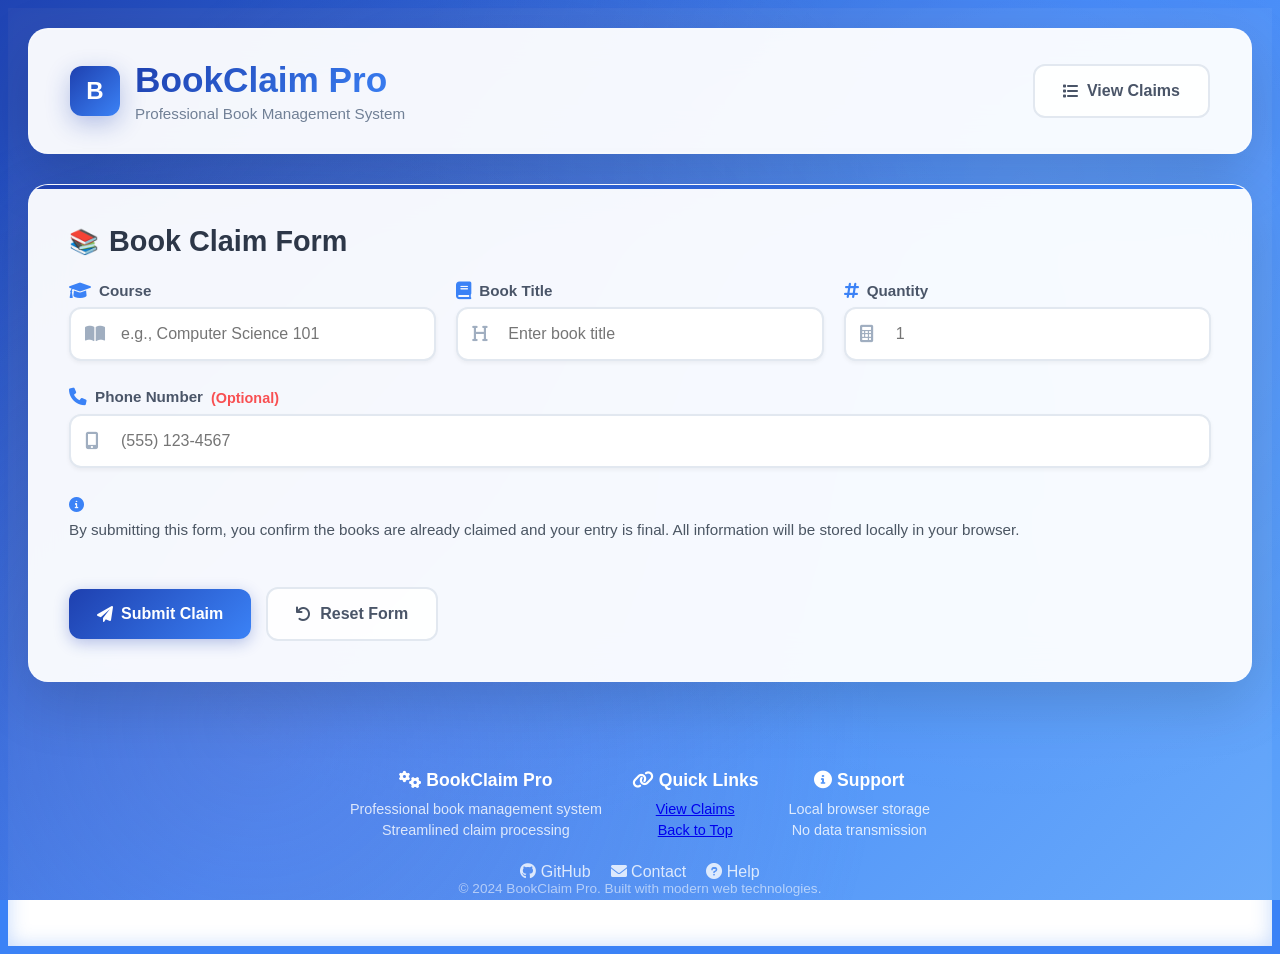
==== claim-book.html @ aa255caf "Update color scheme to blue: applied blue gradients, backgrounds, and accents throughout both HTML f" ====
<!DOCTYPE html>
<html lang="en">
<head>
    <meta charset="UTF-8">
    <meta name="viewport" content="width=device-width, initial-scale=1.0">
    <title>BookClaim Pro - Professional Book Management System</title>
    <link href="https://cdnjs.cloudflare.com/ajax/libs/font-awesome/6.0.0/css/all.min.css" rel="stylesheet">
    <style>
        * {
            box-sizing: border-box;
        }

        body {
            margin: 0;
            font-family: 'Inter', 'Segoe UI', Tahoma, Geneva, Verdana, sans-serif;
            color: #1f2937;
            min-height: 100vh;
            position: relative;
            z-index: 0;
            border: 8px solid #3b82f6;
            box-shadow: inset 0 0 20px rgba(59, 130, 246, 0.3);
            overflow-x: hidden;
        }

        body::before {
            content: "";
            position: fixed;
            inset: 0;
            background: linear-gradient(135deg, #1e40af 0%, #3b82f6 50%, #60a5fa 100%);
            opacity: 0.95;
            z-index: -1;
            animation: gradientShift 15s ease infinite;
        }

        @keyframes gradientShift {
            0% { background-position: 0% 50%; }
            50% { background-position: 100% 50%; }
            100% { background-position: 0% 50%; }
        }

        body::after {
            content: "";
            position: fixed;
            inset: 0;
            background: radial-gradient(circle at 20% 80%, rgba(120, 119, 198, 0.3), transparent 50%),
                        radial-gradient(circle at 80% 20%, rgba(255, 255, 255, 0.1), transparent 50%),
                        radial-gradient(circle at 40% 40%, rgba(120, 119, 198, 0.2), transparent 50%);
            z-index: -1;
            animation: float 20s ease-in-out infinite;
        }

        @keyframes float {
            0%, 100% { transform: translateY(0px) rotate(0deg); }
            33% { transform: translateY(-10px) rotate(1deg); }
            66% { transform: translateY(5px) rotate(-1deg); }
        }

        .student-container {
            width: 100%;
            min-height: 100vh;
            margin: 0;
            padding: 20px;
            display: flex;
            flex-direction: column;
        }

        .student-header {
            padding: 30px 40px;
            margin-bottom: 30px;
            background: rgba(255, 255, 255, 0.95);
            backdrop-filter: blur(20px);
            border-radius: 20px;
            box-shadow: 0 20px 60px rgba(0, 0, 0, 0.15);
            display: flex;
            flex-wrap: wrap;
            justify-content: space-between;
            gap: 20px;
            align-items: center;
            border: 2px solid rgba(255, 255, 255, 0.2);
            position: relative;
            overflow: hidden;
            animation: slideInFromTop 0.8s ease-out;
        }

        .student-header::before {
            content: "";
            position: absolute;
            top: 0;
            left: -100%;
            width: 100%;
            height: 100%;
            background: linear-gradient(90deg, transparent, rgba(255, 255, 255, 0.4), transparent);
            animation: shimmer 3s infinite;
        }

        @keyframes slideInFromTop {
            from { transform: translateY(-50px); opacity: 0; }
            to { transform: translateY(0); opacity: 1; }
        }

        @keyframes shimmer {
            0% { left: -100%; }
            100% { left: 100%; }
        }

        .logo-section {
            display: flex;
            align-items: center;
            gap: 15px;
        }

        .logo {
            width: 50px;
            height: 50px;
            background: linear-gradient(135deg, #1e40af, #3b82f6);
            border-radius: 12px;
            display: flex;
            align-items: center;
            justify-content: center;
            color: white;
            font-size: 24px;
            font-weight: bold;
            box-shadow: 0 8px 25px rgba(30, 64, 175, 0.3);
        }

        .brand-info h1 {
            margin: 0;
            font-size: 2.2rem;
            color: #2d3748;
            font-weight: 700;
            background: linear-gradient(135deg, #1e40af, #3b82f6);
            -webkit-background-clip: text;
            -webkit-text-fill-color: transparent;
            background-clip: text;
        }

        .brand-tagline {
            margin: 5px 0 0;
            color: #718096;
            font-size: 0.95rem;
            font-weight: 500;
        }

        .student-main {
            display: grid;
            gap: 30px;
            flex: 1;
        }

        .enroll-card {
            background: rgba(255, 255, 255, 0.95);
            backdrop-filter: blur(20px);
            padding: 40px;
            border-radius: 20px;
            box-shadow: 0 20px 60px rgba(0, 0, 0, 0.15);
            border: 1px solid rgba(255, 255, 255, 0.2);
            animation: fadeInUp 0.8s ease-out 0.2s both;
            position: relative;
            overflow: hidden;
        }

        .enroll-card::before {
            content: "";
            position: absolute;
            top: 0;
            left: 0;
            right: 0;
            height: 4px;
            background: linear-gradient(90deg, #1e40af, #3b82f6, #60a5fa, #93c5fd);
            background-size: 300% 300%;
            animation: gradientFlow 3s ease infinite;
        }

        @keyframes fadeInUp {
            from { transform: translateY(30px); opacity: 0; }
            to { transform: translateY(0); opacity: 1; }
        }

        @keyframes gradientFlow {
            0% { background-position: 0% 50%; }
            50% { background-position: 100% 50%; }
            100% { background-position: 0% 50%; }
        }

        .enroll-card h2 {
            margin-top: 0;
            color: #2d3748;
            font-size: 1.8rem;
            font-weight: 700;
            display: flex;
            align-items: center;
            gap: 10px;
        }

        .enroll-card h2::before {
            content: "📚";
            font-size: 1.5rem;
        }

        .enroll-form {
            display: grid;
            gap: 25px;
        }

        .input-grid {
            display: grid;
            grid-template-columns: repeat(auto-fit, minmax(280px, 1fr));
            gap: 20px;
        }

        .form-group {
            position: relative;
        }

        label {
            display: flex;
            align-items: center;
            gap: 8px;
            font-size: 0.95rem;
            color: #4a5568;
            font-weight: 600;
            margin-bottom: 8px;
        }

        label i {
            color: #3b82f6;
            font-size: 1.1rem;
        }

        .input-wrapper {
            position: relative;
        }

        input,
        select {
            width: 100%;
            padding: 16px 20px;
            padding-left: 50px;
            border: 2px solid #e2e8f0;
            border-radius: 12px;
            background: #ffffff;
            color: #2d3748;
            font-size: 1rem;
            transition: all 0.3s ease;
            box-shadow: 0 2px 4px rgba(0, 0, 0, 0.05);
        }

        input:focus,
        select:focus {
            outline: none;
            border-color: #3b82f6;
            box-shadow: 0 0 0 3px rgba(59, 130, 246, 0.1);
            transform: translateY(-2px);
        }

        .input-icon {
            position: absolute;
            left: 16px;
            top: 50%;
            transform: translateY(-50%);
            color: #a0aec0;
            font-size: 1.1rem;
            z-index: 1;
        }

        .agreement {
            margin: 0;
            font-size: 0.95rem;
            color: #4b5663;
            line-height: 1.6;
        }

        .final-note {
            margin-top: 4px;
            font-size: 0.9rem;
            color: #fa0909;
            opacity: 0.7;
        }

        .form-actions {
            display: flex;
            flex-wrap: wrap;
            gap: 15px;
            align-items: center;
            justify-content: space-between;
            margin-top: 10px;
        }

        .btn {
            cursor: pointer;
            border: none;
            border-radius: 12px;
            padding: 16px 28px;
            font-size: 1rem;
            font-weight: 600;
            display: inline-flex;
            align-items: center;
            justify-content: center;
            gap: 8px;
            text-decoration: none;
            transition: all 0.3s ease;
            position: relative;
            overflow: hidden;
        }

        .btn::before {
            content: "";
            position: absolute;
            top: 0;
            left: -100%;
            width: 100%;
            height: 100%;
            background: linear-gradient(90deg, transparent, rgba(255, 255, 255, 0.2), transparent);
            transition: left 0.5s;
        }

        .btn:hover::before {
            left: 100%;
        }

        .btn-primary {
            background: linear-gradient(135deg, #1e40af, #3b82f6);
            color: white;
            box-shadow: 0 4px 15px rgba(30, 64, 175, 0.3);
        }

        .btn-primary:hover {
            transform: translateY(-2px);
            box-shadow: 0 8px 25px rgba(30, 64, 175, 0.4);
        }

        .btn-secondary {
            background: rgba(255, 255, 255, 0.9);
            color: #4a5568;
            border: 2px solid #e2e8f0;
        }

        .btn-secondary:hover {
            background: #f7fafc;
            border-color: #cbd5e0;
            transform: translateY(-1px);
        }

        .footer {
            margin-top: 40px;
            padding: 30px 0;
            text-align: center;
            color: rgba(255, 255, 255, 0.8);
            animation: fadeInUp 0.8s ease-out 1s both;
        }

        .footer-content {
            display: flex;
            flex-wrap: wrap;
            justify-content: center;
            gap: 30px;
            margin-bottom: 20px;
        }

        .footer-section h3 {
            color: white;
            margin-bottom: 10px;
            font-size: 1.1rem;
        }

        .footer-section p {
            margin: 5px 0;
            font-size: 0.9rem;
        }

        .footer-links {
            display: flex;
            gap: 20px;
            justify-content: center;
        }

        .footer-links a {
            color: rgba(255, 255, 255, 0.8);
            text-decoration: none;
            transition: color 0.3s ease;
        }

        .footer-links a:hover {
            color: white;
        }

        .copyright {
            font-size: 0.85rem;
            opacity: 0.7;
        }

        .notification {
            position: fixed;
            top: 20px;
            right: 20px;
            padding: 16px 24px;
            border-radius: 12px;
            color: white;
            font-weight: 600;
            box-shadow: 0 10px 30px rgba(0, 0, 0, 0.3);
            z-index: 1000;
            transform: translateX(400px);
            transition: transform 0.3s ease;
            display: flex;
            align-items: center;
            gap: 10px;
        }

        .notification.show {
            transform: translateX(0);
        }

        .notification.success {
            background: linear-gradient(135deg, #48bb78, #38a169);
        }

        .notification.error {
            background: linear-gradient(135deg, #f56565, #e53e3e);
        }

        .loading {
            display: inline-block;
            width: 20px;
            height: 20px;
            border: 3px solid rgba(255, 255, 255, 0.3);
            border-radius: 50%;
            border-top-color: white;
            animation: spin 1s ease-in-out infinite;
        }

        @keyframes spin {
            to { transform: rotate(360deg); }
        }

        @media (max-width: 860px) {
            .input-grid {
                grid-template-columns: 1fr;
            }
        }
    </style>
</head>
<body>
    <div class="student-container">
        <header class="student-header">
            <div class="logo-section">
                <div class="logo">B</div>
                <div class="brand-info">
                    <h1>BookClaim Pro</h1>
                    <div class="brand-tagline">Professional Book Management System</div>
                </div>
            </div>
            <div class="header-actions">
                <a href="claimed-books.html" class="btn btn-secondary">
                    <i class="fas fa-list"></i> View Claims
                </a>
            </div>
        </header>

        <main class="student-main">
            <section class="enroll-card">
                <h2>Book Claim Form</h2>
                <form id="claimForm" class="enroll-form">
                    <div class="input-grid">
                        <div class="form-group">
                            <label for="course">
                                <i class="fas fa-graduation-cap"></i> Course
                            </label>
                            <div class="input-wrapper">
                                <i class="fas fa-book-open input-icon"></i>
                                <input type="text" id="course" name="course" placeholder="e.g., Computer Science 101" required />
                            </div>
                        </div>

                        <div class="form-group">
                            <label for="bookTitle">
                                <i class="fas fa-book"></i> Book Title
                            </label>
                            <div class="input-wrapper">
                                <i class="fas fa-heading input-icon"></i>
                                <input type="text" id="bookTitle" name="bookTitle" placeholder="Enter book title" required />
                            </div>
                        </div>

                        <div class="form-group">
                            <label for="quantity">
                                <i class="fas fa-hashtag"></i> Quantity
                            </label>
                            <div class="input-wrapper">
                                <i class="fas fa-calculator input-icon"></i>
                                <input type="number" id="quantity" name="quantity" min="1" placeholder="1" required />
                            </div>
                        </div>
                    </div>

                    <div class="form-group">
                        <label for="phone">
                            <i class="fas fa-phone"></i> Phone Number <span class="final-note">(Optional)</span>
                        </label>
                        <div class="input-wrapper">
                            <i class="fas fa-mobile-alt input-icon"></i>
                            <input type="tel" id="phone" name="phone" placeholder="(555) 123-4567" />
                        </div>
                    </div>

                    <div class="agreement">
                        <i class="fas fa-info-circle" style="color: #3b82f6; margin-top: 2px;"></i>
                        <div>By submitting this form, you confirm the books are already claimed and your entry is final. All information will be stored locally in your browser.</div>
                    </div>

                    <div class="form-actions">
                    <div class="form-actions">
                        <button type="submit" class="btn btn-primary">
                            <i class="fas fa-paper-plane"></i> Submit Claim
                        </button>
                        <button type="reset" class="btn btn-secondary">
                            <i class="fas fa-undo"></i> Reset Form
                        </button>
                    </div>
                </form>
            </section>
        </main>

        <footer class="footer">
            <div class="footer-content">
                <div class="footer-section">
                    <h3><i class="fas fa-cogs"></i> BookClaim Pro</h3>
                    <p>Professional book management system</p>
                    <p>Streamlined claim processing</p>
                </div>
                <div class="footer-section">
                    <h3><i class="fas fa-link"></i> Quick Links</h3>
                    <p><a href="claimed-books.html">View Claims</a></p>
                    <p><a href="#top">Back to Top</a></p>
                </div>
                <div class="footer-section">
                    <h3><i class="fas fa-info-circle"></i> Support</h3>
                    <p>Local browser storage</p>
                    <p>No data transmission</p>
                </div>
            </div>
            <div class="footer-links">
                <a href="#"><i class="fab fa-github"></i> GitHub</a>
                <a href="#"><i class="fas fa-envelope"></i> Contact</a>
                <a href="#"><i class="fas fa-question-circle"></i> Help</a>
            </div>
            <div class="copyright">
                © 2024 BookClaim Pro. Built with modern web technologies.
            </div>
        </footer>
    </div>

    <script>
        const claimForm = document.getElementById('claimForm');
        let claims = JSON.parse(localStorage.getItem('bookClaims')) || [];

        function showNotification(message, type = 'success') {
            const notification = document.createElement('div');
            notification.className = `notification ${type}`;
            notification.innerHTML = `
                <i class="fas ${type === 'success' ? 'fa-check-circle' : 'fa-exclamation-circle'}"></i>
                ${message}
            `;

            document.body.appendChild(notification);

            setTimeout(() => notification.classList.add('show'), 100);

            setTimeout(() => {
                notification.classList.remove('show');
                setTimeout(() => notification.remove(), 300);
            }, 3000);
        }

        claimForm.addEventListener('submit', function (event) {
            event.preventDefault();

            const submitBtn = claimForm.querySelector('button[type="submit"]');
            const originalText = submitBtn.innerHTML;
            submitBtn.innerHTML = '<div class="loading"></div> Processing...';
            submitBtn.disabled = true;

            // Simulate processing time
            setTimeout(() => {
                const course = document.getElementById('course').value.trim();
                const bookTitle = document.getElementById('bookTitle').value.trim();
                const quantity = document.getElementById('quantity').value;
                const phone = document.getElementById('phone').value.trim();

                if (!course || !bookTitle || !quantity) {
                    showNotification('Please fill in all required fields!', 'error');
                    submitBtn.innerHTML = originalText;
                    submitBtn.disabled = false;
                    return;
                }

                const claim = {
                    course,
                    bookTitle,
                    quantity: parseInt(quantity),
                    phone,
                    timestamp: new Date().toLocaleString()
                };

                claims.push(claim);
                localStorage.setItem('bookClaims', JSON.stringify(claims));

                showNotification('Book claim submitted successfully! 🎉');
                claimForm.reset();

                submitBtn.innerHTML = originalText;
                submitBtn.disabled = false;
            }, 1500);
        });
    </script>
</body>
</html>
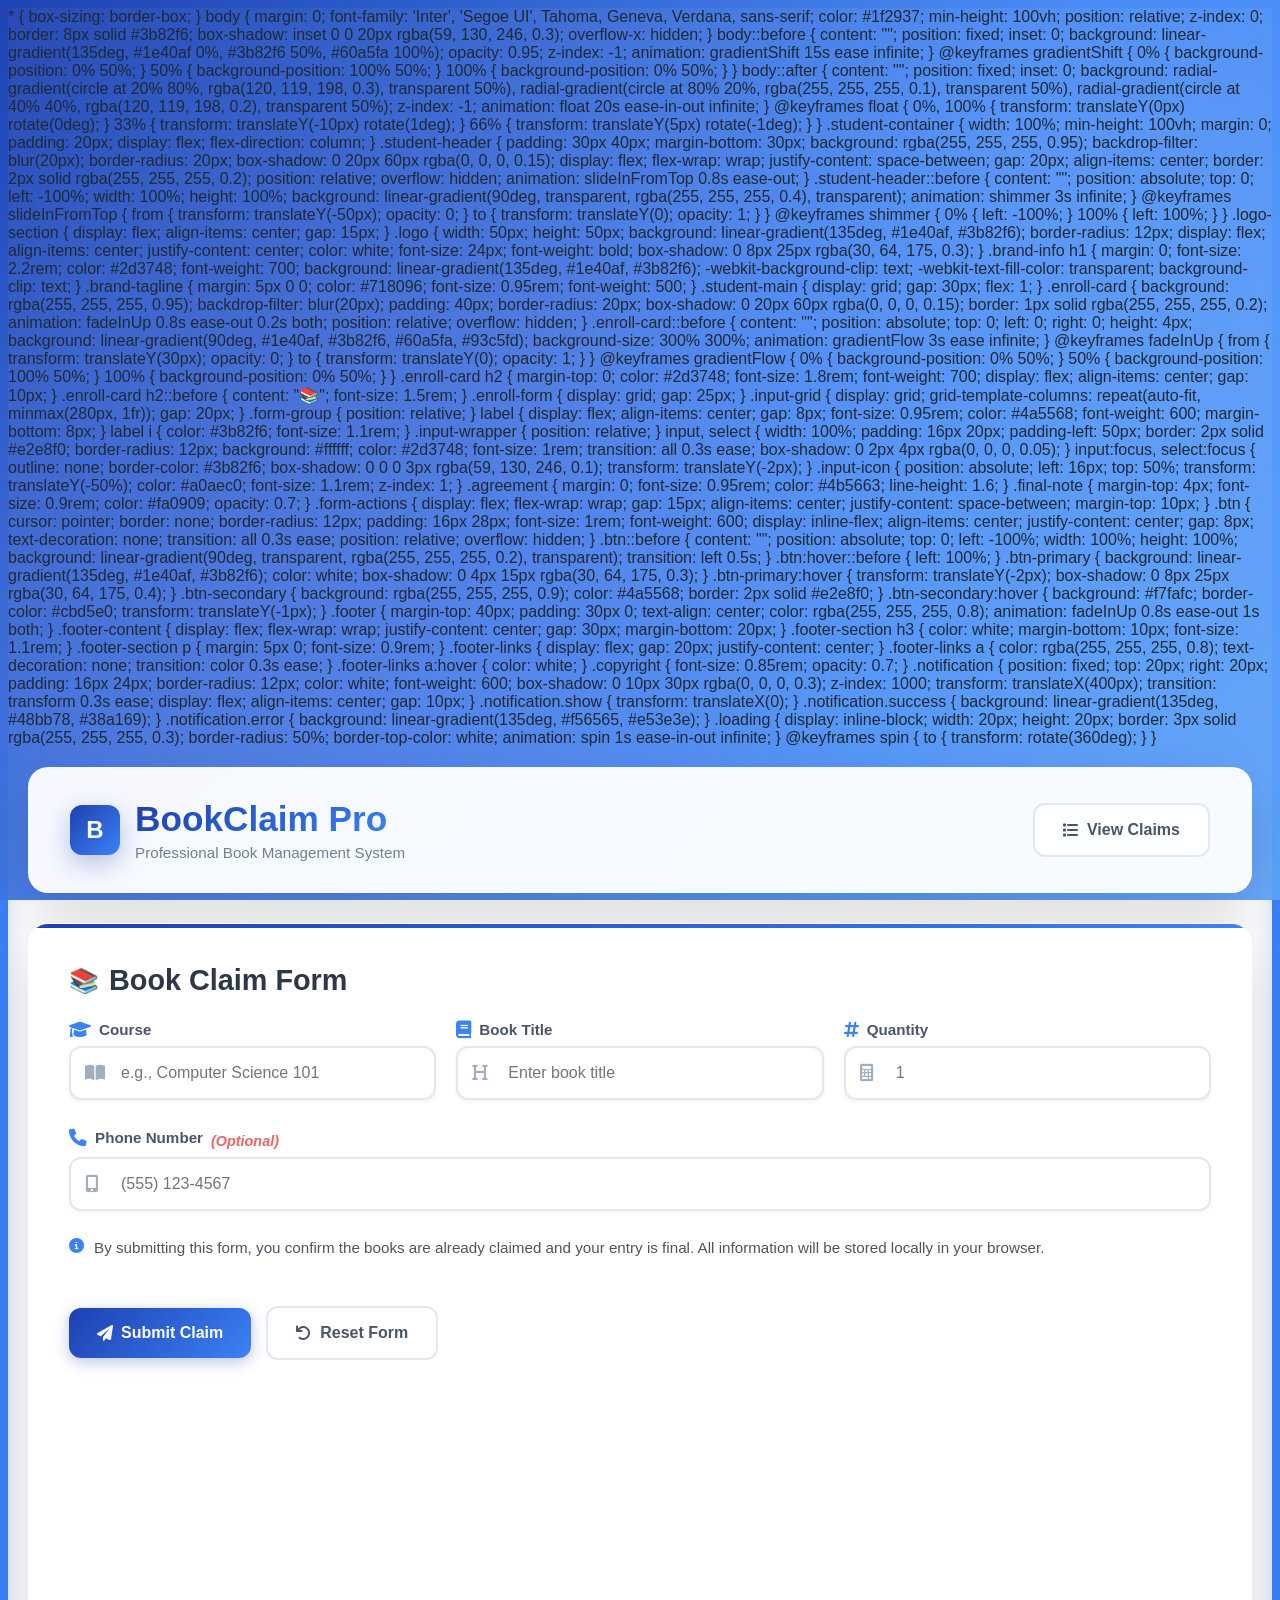
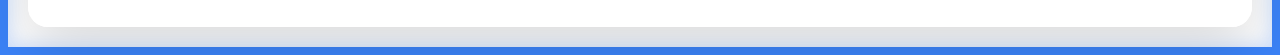
==== commit 38b404ac: "Refactor code structure: extract CSS to separate files, remove footers, organize code professionally" ====
--- a/claim-book.html
+++ b/claim-book.html
@@ -5,7 +5,7 @@
     <meta name="viewport" content="width=device-width, initial-scale=1.0">
     <title>BookClaim Pro - Professional Book Management System</title>
     <link href="https://cdnjs.cloudflare.com/ajax/libs/font-awesome/6.0.0/css/all.min.css" rel="stylesheet">
-    <style>
+    <link rel="stylesheet" href="claim-book.css">
         * {
             box-sizing: border-box;
         }
@@ -432,12 +432,7 @@
             to { transform: rotate(360deg); }
         }
 
-        @media (max-width: 860px) {
-            .input-grid {
-                grid-template-columns: 1fr;
-            }
-        }
-    </style>
+
 </head>
 <body>
     <div class="student-container">
@@ -519,34 +514,6 @@
                 </form>
             </section>
         </main>
-
-        <footer class="footer">
-            <div class="footer-content">
-                <div class="footer-section">
-                    <h3><i class="fas fa-cogs"></i> BookClaim Pro</h3>
-                    <p>Professional book management system</p>
-                    <p>Streamlined claim processing</p>
-                </div>
-                <div class="footer-section">
-                    <h3><i class="fas fa-link"></i> Quick Links</h3>
-                    <p><a href="claimed-books.html">View Claims</a></p>
-                    <p><a href="#top">Back to Top</a></p>
-                </div>
-                <div class="footer-section">
-                    <h3><i class="fas fa-info-circle"></i> Support</h3>
-                    <p>Local browser storage</p>
-                    <p>No data transmission</p>
-                </div>
-            </div>
-            <div class="footer-links">
-                <a href="#"><i class="fab fa-github"></i> GitHub</a>
-                <a href="#"><i class="fas fa-envelope"></i> Contact</a>
-                <a href="#"><i class="fas fa-question-circle"></i> Help</a>
-            </div>
-            <div class="copyright">
-                © 2024 BookClaim Pro. Built with modern web technologies.
-            </div>
-        </footer>
     </div>
 
     <script>
--- a/claim-book.css
+++ b/claim-book.css
@@ -0,0 +1,387 @@
+* {
+    box-sizing: border-box;
+}
+
+body {
+    margin: 0;
+    font-family: 'Inter', 'Segoe UI', Tahoma, Geneva, Verdana, sans-serif;
+    color: #1f2937;
+    min-height: 100vh;
+    position: relative;
+    z-index: 0;
+    border: 8px solid #3b82f6;
+    box-shadow: inset 0 0 20px rgba(59, 130, 246, 0.3);
+    overflow-x: hidden;
+}
+
+body::before {
+    content: "";
+    position: fixed;
+    inset: 0;
+    background: linear-gradient(135deg, #1e40af 0%, #3b82f6 50%, #60a5fa 100%);
+    opacity: 0.95;
+    z-index: -1;
+    animation: gradientShift 15s ease infinite;
+}
+
+@keyframes gradientShift {
+    0% { background-position: 0% 50%; }
+    50% { background-position: 100% 50%; }
+    100% { background-position: 0% 50%; }
+}
+
+body::after {
+    content: "";
+    position: fixed;
+    inset: 0;
+    background: radial-gradient(circle at 20% 80%, rgba(120, 119, 198, 0.3), transparent 50%),
+                radial-gradient(circle at 80% 20%, rgba(255, 255, 255, 0.1), transparent 50%),
+                radial-gradient(circle at 40% 40%, rgba(120, 119, 198, 0.2), transparent 50%);
+    z-index: -1;
+    animation: float 20s ease-in-out infinite;
+}
+
+@keyframes float {
+    0%, 100% { transform: translateY(0px) rotate(0deg); }
+    33% { transform: translateY(-10px) rotate(1deg); }
+    66% { transform: translateY(5px) rotate(-1deg); }
+}
+
+.student-container {
+    width: 100%;
+    min-height: 100vh;
+    margin: 0;
+    padding: 20px;
+    display: flex;
+    flex-direction: column;
+}
+
+.student-header {
+    padding: 30px 40px;
+    margin-bottom: 30px;
+    background: rgba(255, 255, 255, 0.95);
+    backdrop-filter: blur(20px);
+    border-radius: 20px;
+    box-shadow: 0 20px 60px rgba(0, 0, 0, 0.15);
+    display: flex;
+    flex-wrap: wrap;
+    justify-content: space-between;
+    gap: 20px;
+    align-items: center;
+    border: 2px solid rgba(255, 255, 255, 0.2);
+    position: relative;
+    overflow: hidden;
+    animation: slideInFromTop 0.8s ease-out;
+}
+
+.student-header::before {
+    content: "";
+    position: absolute;
+    top: 0;
+    left: -100%;
+    width: 100%;
+    height: 100%;
+    background: linear-gradient(90deg, transparent, rgba(255, 255, 255, 0.4), transparent);
+    animation: shimmer 3s infinite;
+}
+
+@keyframes slideInFromTop {
+    from { transform: translateY(-50px); opacity: 0; }
+    to { transform: translateY(0); opacity: 1; }
+}
+
+@keyframes shimmer {
+    0% { left: -100%; }
+    100% { left: 100%; }
+}
+
+.logo-section {
+    display: flex;
+    align-items: center;
+    gap: 15px;
+}
+
+.logo {
+    width: 50px;
+    height: 50px;
+    background: linear-gradient(135deg, #1e40af, #3b82f6);
+    border-radius: 12px;
+    display: flex;
+    align-items: center;
+    justify-content: center;
+    color: white;
+    font-size: 24px;
+    font-weight: bold;
+    box-shadow: 0 8px 25px rgba(30, 64, 175, 0.3);
+}
+
+.brand-info h1 {
+    margin: 0;
+    font-size: 2.2rem;
+    color: #2d3748;
+    font-weight: 700;
+    background: linear-gradient(135deg, #1e40af, #3b82f6);
+    -webkit-background-clip: text;
+    -webkit-text-fill-color: transparent;
+    background-clip: text;
+}
+
+.brand-tagline {
+    margin: 5px 0 0;
+    color: #718096;
+    font-size: 0.95rem;
+    font-weight: 500;
+}
+
+.student-main {
+    display: grid;
+    gap: 30px;
+    flex: 1;
+}
+
+.enroll-card {
+    background: rgba(255, 255, 255, 0.95);
+    backdrop-filter: blur(20px);
+    padding: 40px;
+    border-radius: 20px;
+    box-shadow: 0 20px 60px rgba(0, 0, 0, 0.15);
+    border: 1px solid rgba(255, 255, 255, 0.2);
+    animation: fadeInUp 0.8s ease-out 0.2s both;
+    position: relative;
+    overflow: hidden;
+}
+
+.enroll-card::before {
+    content: "";
+    position: absolute;
+    top: 0;
+    left: 0;
+    right: 0;
+    height: 4px;
+    background: linear-gradient(90deg, #1e40af, #3b82f6, #60a5fa, #93c5fd);
+    background-size: 300% 300%;
+    animation: gradientFlow 3s ease infinite;
+}
+
+@keyframes fadeInUp {
+    from { transform: translateY(30px); opacity: 0; }
+    to { transform: translateY(0); opacity: 1; }
+}
+
+@keyframes gradientFlow {
+    0% { background-position: 0% 50%; }
+    50% { background-position: 100% 50%; }
+    100% { background-position: 0% 50%; }
+}
+
+.enroll-card h2 {
+    margin-top: 0;
+    color: #2d3748;
+    font-size: 1.8rem;
+    font-weight: 700;
+    display: flex;
+    align-items: center;
+    gap: 10px;
+}
+
+.enroll-card h2::before {
+    content: "📚";
+    font-size: 1.5rem;
+}
+
+.enroll-form {
+    display: grid;
+    gap: 25px;
+}
+
+.input-grid {
+    display: grid;
+    grid-template-columns: repeat(auto-fit, minmax(280px, 1fr));
+    gap: 20px;
+}
+
+.form-group {
+    position: relative;
+}
+
+label {
+    display: flex;
+    align-items: center;
+    gap: 8px;
+    font-size: 0.95rem;
+    color: #4a5568;
+    font-weight: 600;
+    margin-bottom: 8px;
+}
+
+label i {
+    color: #3b82f6;
+    font-size: 1.1rem;
+}
+
+.input-wrapper {
+    position: relative;
+}
+
+input,
+select {
+    width: 100%;
+    padding: 16px 20px;
+    padding-left: 50px;
+    border: 2px solid #e2e8f0;
+    border-radius: 12px;
+    background: #ffffff;
+    color: #2d3748;
+    font-size: 1rem;
+    transition: all 0.3s ease;
+    box-shadow: 0 2px 4px rgba(0, 0, 0, 0.05);
+}
+
+input:focus,
+select:focus {
+    outline: none;
+    border-color: #3b82f6;
+    box-shadow: 0 0 0 3px rgba(59, 130, 246, 0.1);
+    transform: translateY(-2px);
+}
+
+.input-icon {
+    position: absolute;
+    left: 16px;
+    top: 50%;
+    transform: translateY(-50%);
+    color: #a0aec0;
+    font-size: 1.1rem;
+    z-index: 1;
+}
+
+.agreement {
+    margin: 0;
+    font-size: 0.95rem;
+    color: #4b5663;
+    line-height: 1.6;
+    display: flex;
+    align-items: flex-start;
+    gap: 10px;
+}
+
+.final-note {
+    margin-top: 8px;
+    font-size: 0.9rem;
+    color: #e53e3e;
+    opacity: 0.8;
+    font-style: italic;
+}
+
+.form-actions {
+    display: flex;
+    flex-wrap: wrap;
+    gap: 15px;
+    align-items: center;
+    justify-content: space-between;
+    margin-top: 10px;
+}
+
+.btn {
+    cursor: pointer;
+    border: none;
+    border-radius: 12px;
+    padding: 16px 28px;
+    font-size: 1rem;
+    font-weight: 600;
+    display: inline-flex;
+    align-items: center;
+    justify-content: center;
+    gap: 8px;
+    text-decoration: none;
+    transition: all 0.3s ease;
+    position: relative;
+    overflow: hidden;
+}
+
+.btn::before {
+    content: "";
+    position: absolute;
+    top: 0;
+    left: -100%;
+    width: 100%;
+    height: 100%;
+    background: linear-gradient(90deg, transparent, rgba(255, 255, 255, 0.2), transparent);
+    transition: left 0.5s;
+}
+
+.btn:hover::before {
+    left: 100%;
+}
+
+.btn-primary {
+    background: linear-gradient(135deg, #1e40af, #3b82f6);
+    color: white;
+    box-shadow: 0 4px 15px rgba(30, 64, 175, 0.3);
+}
+
+.btn-primary:hover {
+    transform: translateY(-2px);
+    box-shadow: 0 8px 25px rgba(30, 64, 175, 0.4);
+}
+
+.btn-secondary {
+    background: rgba(255, 255, 255, 0.9);
+    color: #4a5568;
+    border: 2px solid #e2e8f0;
+}
+
+.btn-secondary:hover {
+    background: #f7fafc;
+    border-color: #cbd5e0;
+    transform: translateY(-1px);
+}
+
+.notification {
+    position: fixed;
+    top: 20px;
+    right: 20px;
+    padding: 16px 24px;
+    border-radius: 12px;
+    color: white;
+    font-weight: 600;
+    box-shadow: 0 10px 30px rgba(0, 0, 0, 0.3);
+    z-index: 1000;
+    transform: translateX(400px);
+    transition: transform 0.3s ease;
+    display: flex;
+    align-items: center;
+    gap: 10px;
+}
+
+.notification.show {
+    transform: translateX(0);
+}
+
+.notification.success {
+    background: linear-gradient(135deg, #48bb78, #38a169);
+}
+
+.notification.error {
+    background: linear-gradient(135deg, #f56565, #e53e3e);
+}
+
+.loading {
+    display: inline-block;
+    width: 20px;
+    height: 20px;
+    border: 3px solid rgba(255, 255, 255, 0.3);
+    border-radius: 50%;
+    border-top-color: white;
+    animation: spin 1s ease-in-out infinite;
+}
+
+@keyframes spin {
+    to { transform: rotate(360deg); }
+}
+
+@media (max-width: 860px) {
+    .input-grid {
+        grid-template-columns: 1fr;
+    }
+}
